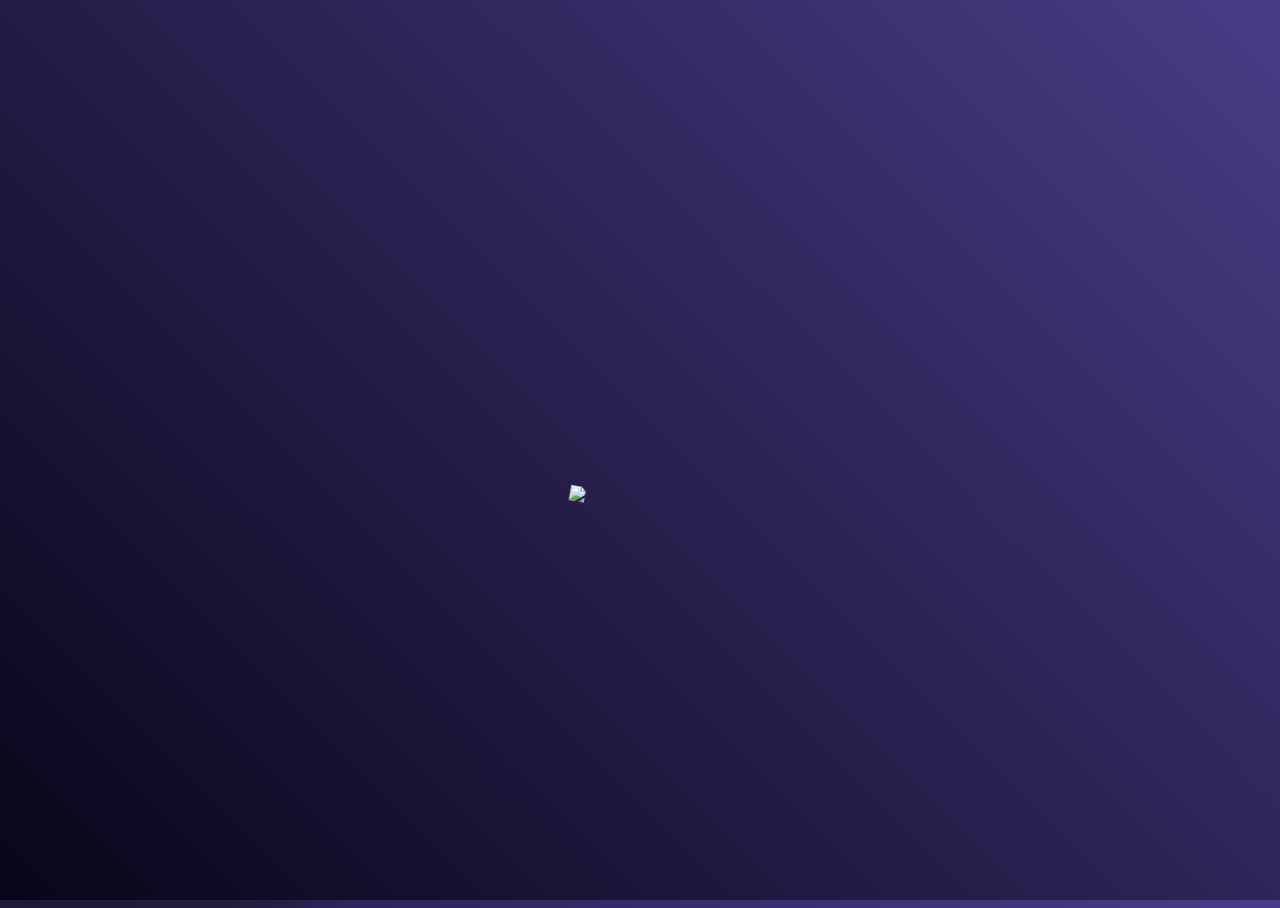
==== ac/index.html @ 6206e98f "abooby clicker!!" ====
<!DOCTYPE html>
<html lang="en">

<head>
    <!--YWJvb2J5IGlzIHNtYXJ0ZXIgdGhhbiBmbHVycmk=-->
    <meta charset="UTF-8">
    <meta http-equiv="X-UA-Compatible" content="IE=edge">
    <meta name="viewport" content="width=, initial-scale=1.0">
    <title>Abooby Clicker</title>
    <link rel="stylesheet" href="style.css">
    <link rel="icon" href="/assets/upgrades/cursor.png">
</head>

<body>
    <div id="intro">
        <img src="/assets/icon.png">
    </div>
    <div id="game">
        <div id="game-center">
            <div id="click"></div>
            <h1 id="clicks">0</h1>
        </div>
        <button id="showAchievements">show achievements 🏆</button>
    </div>
    <div id="upgrades">
        <!--<select id="buyAmount">
            <option selected value='1'>Buy 1</option>
            <option value='2'>Buy 10</option>
            <option value='3'>Buy 100</option>
        </select>-->
        <div id="upgradecursor" class="upgrade disabled">
            <img src="/assets/upgrades/cursor.png">
            <div>
                <h2>cursor</h2>
                <p class="upgradeInfo"><b>Cost</b>: 50 - <b>Owned</b>: 0</p>
                <button class="buyButton">buy 1</button>
            </div>
        </div>
        <div id="upgradebee" class="upgrade disabled">
            <img src="/assets/upgrades/bee.png">
            <div>
                <h2>bee</h2>
                <p class="upgradeInfo"><b>Cost</b>: 250 - <b>Owned</b>: 0</p>
                <button class="buyButton">buy 1</button>
            </div>
        </div>
        <div id="upgradeburgerbot" class="upgrade disabled">
            <img src="/assets/upgrades/burgerbot.png">
            <div>
                <h2>burger bot</h2>
                <p class="upgradeInfo"><b>Cost</b>: 5.0K - <b>Owned</b>: 0</p>
                <button class="buyButton">buy 1</button>
            </div>
        </div>
        <div id="upgradeabicrab" class="upgrade disabled">
            <img src="/assets/upgrades/abicrab.png">
            <div>
                <h2>abicrab</h2>
                <p class="upgradeInfo"><b>Cost</b>: 25.0K - <b>Owned</b>: 0</p>
                <button class="buyButton">buy 1</button>
            </div>
        </div>
        <div id="upgradesmile" class="upgrade disabled">
            <img src="/assets/upgrades/-_.png">
            <div>
                <h2 style="font-family: Arial;">:&gt;</h2>
                <p class="upgradeInfo"><b>Cost</b>: 100.0K - <b>Owned</b>: 0</p>
                <button class="buyButton">buy 1</button>
            </div>
        </div>
        <div id="upgradeCpcContainer">
            <h2 id="stageCpc">upgrade cps (stage 1)</h2>
            <button id="upgradeCpc" class="disabled">500 points</button>
        </div>
    </div>
    <script src="script.js"></script>
</body>

</html>
---- ac/style.css ----
@font-face {
    font-family: font;
    src: url(/assets/font.ttf);
}

body, html{
    width: 100%;
    height: 100%;
}

body{
    background-image: linear-gradient(45deg, #090519, #493C86);
    color: #ffffff;
    overflow: hidden;
}

*{
    cursor: url("/assets/cursors/default.png"), default;
    user-select: none;
}

button{
    cursor: url("/assets/cursors/pointer.png"), pointer;
}

button:active{
    cursor: url("/assets/cursors/clicking.png"), pointer;
}

#upgrades{
    position: absolute;
    top: 0;
    left: 0;
    width: 20%;
    height: 100%;
    background-color: #111;
    box-shadow: 20px 0 40px 20px #11111150;
}

.upgrade{
    display: flex;
    line-height: 5px;
    border: 1px #222 solid;
    padding: 10px;
    border-width: 0 0 1px 0;
    font-family: font;
}

.upgrade img{
    width: 50px;
    height: 50px;
    margin: 10px;
}

.upgradeInfo{
    font-family: Arial, Helvetica, sans-serif;
}

.buyButton{
    background-color: rgba(255, 255, 255, 0.3);
    color: #fff;
    border: 0;
    padding: 10px;
    border-radius: 14px;
    font-family: font;
}

#game{
    position: absolute;
    top: 0;
    left: 25%;
    height: 100%;
    width: 75%;
}

#game-center{
    display: flexbox;
    position: absolute;
    left: 50%;
    top: 50%;
    transform: translate(-50%, -50%);
}

#clicks{
    text-align: center;
    font-size: 70px;
    font-family: font;
}

#click{
    background-image: url("/assets/click.png");
    width: 449px;
    height: 367px;
    animation: pulse 2s infinite;
    cursor: url("/assets/cursors/pointer.png"), pointer;
    transition: rotate 0.2s;
}

#click:active{
    rotate: -1deg;
    cursor: url("/assets/cursors/clicking.png"), pointer;
}

@keyframes pulse {
    0% {
        transform: scale(1);
    }
    50% {
        transform: scale(1.1);
    }
}

.feedback{
    position: absolute;
    bottom: 0;
    font-size: 40px;
    animation: feedback 1s;
    font-family: font;
}

@keyframes feedback {
    0%{
        opacity: 0;
        bottom: 50%;
    }
    100%{
        opacity: 1;
        bottom: 60%;
    }
}

#intro{
    position: absolute;
    top: 0;
    left: 0;
    width: 100%;
    height: 100%;
    background-image: linear-gradient(45deg, #090519, #493C86);
    z-index: 5;
    transition: opacity 3s;
}

#intro img{
    position: absolute;
    top: 55%;
    left: 45%;
    animation: intro 1s cubic-bezier(.5, 2, .5, 1);
    transform: scale(1) rotate(10deg) translate(-50%, -50%);
    pointer-events: none;
}

@keyframes intro {
    0%{
        transform: scale(0) rotate(0deg);
    }
    100%{
        transform: scale(1) rotate(10deg) translate(-50%, -50%);
    }
}

.disabled{
    opacity: 0.5;
    pointer-events: none;
}

#upgradeCpc{
    padding: 10px;
    background-color: lawngreen;
    border: 0;
    border-radius: 14px;
    color: #fff;
    font-family: font;
}

#upgradeCpcContainer{
    position: absolute;
    bottom: 20px;
    left: 0;
    width: 100%;
    line-height: 10px;
    text-align: center;
    font-family: font;
}

.lily{
    position: absolute;
    bottom: -100px;
    right: 0;
    width: 198px;
    height: 331px;
    background-image: url("/assets/lily.png");
    background-size: cover;
    background-repeat: no-repeat;
    background-position: center;
    animation: lily 1s;
    cursor: url("/assets/cursors/pointer.png"), pointer;
    transition: bottom 1s;
}

@keyframes lily {
    0%{
        bottom: -100%;
    }
    100%{
        bottom: -100px;
    }
}

#buyAmount{
    border: 0;
    padding: 10px;
    border-radius: 14px;
    margin: 15px 0 0 15px;
}

.bosley{
    z-index: 3;
    position: absolute;
    left: 50%;
    top: 70%;
    width: 433px;
    height: 577px;
    transform: translate(-50%, -50%) scale(2);
    background-image: url("/assets/bosley.png");
    background-size: cover;
    background-repeat: no-repeat;
    background-position: center;
    animation: bosley .5s cubic-bezier(.5, 2, .5, 1);
}

@keyframes bosley {
    0%{
        transform: translate(-50%, -50%) scale(0) rotate(10deg);
    }
    100%{
        transform: translate(-50%, -50%) scale(2);
    }
}

.farrah{
    z-index: 10;
    position: absolute;
    right: -217px;
    top: 50%;
    width: 217px;
    height: 283px;
    background-image: url("/assets/farrah.png");
    background-size: cover;
    background-repeat: no-repeat;
    background-position: center;
    animation: farrah 1.5s;
}

@keyframes farrah {
    0%{
        right: -217px;
        transform: rotate(0deg);
    }
    100%{
        right: 110%;
        transform: rotate(-360deg);
    }
}

.achievement{
    display: flex;
    position: absolute;
    right: 10px;
    bottom: 10px;
    width: 300px;
    background-color: #fff;
    z-index: 10;
    color: #000;
    border-radius: 10px;
    padding: 5px 10px;
    line-height: 10px;
    font-family: font;
    animation: achievement .3s;
    transition: right .3s;
}

.achievement img{
    position: absolute;
    right: 5px;
    height: 90%;
}

@keyframes achievement {
    0%{
        opacity: 0;
        right: -300px;
    }
    100%{
        opacity: 1;
        right: 10px;
    }
}

.achievementPopup{
    display: flex;
    background-color: rgba(255, 255, 255, .95);
    position: absolute;
    top: 50%;
    left: 50%;
    transform: translate(-50%, -50%);
    width: 50%;
    padding: 5px;
    border-radius: 10px;
    z-index: 10;
    flex-wrap: wrap;
    box-shadow: 0 0 100px 0 rgba(0,0,0,0.4);
    animation: popup .3s;
    transition-property: opacity, transform;
    transition-duration: .3s;
}

@keyframes popup {
    0%{
        opacity: 0;
        transform: translate(-50%, -50%) scale(0);
    }
    100%{
        opacity: 1;
        transform: translate(-50%, -50%) scale(1);
    }
}

.achievementPopupachievement{
    position: relative;
    display: flex;
    background-color: #fff;
    color: #000;
    border-radius: 10px;
    width: calc(50% - 30px);
    margin: 5px;
    padding: 5px 10px;
    line-height: 10px;
    font-family: font;
}

.achievementPopupachievement img{
    position: absolute;
    right: 5px;
    height: 90%;
}

#showAchievements{
    position: absolute;
    top: 10px;
    right: 10px;
    font-family: font;
    font-size: 20px;
    color: #000;
    border: 0;
    border-radius: 14px;
    padding: 10px;
    background-color: #fff;
    cursor: url("/assets/cursors/pointer.png"), pointer;
    transition: opacity .3s;
}
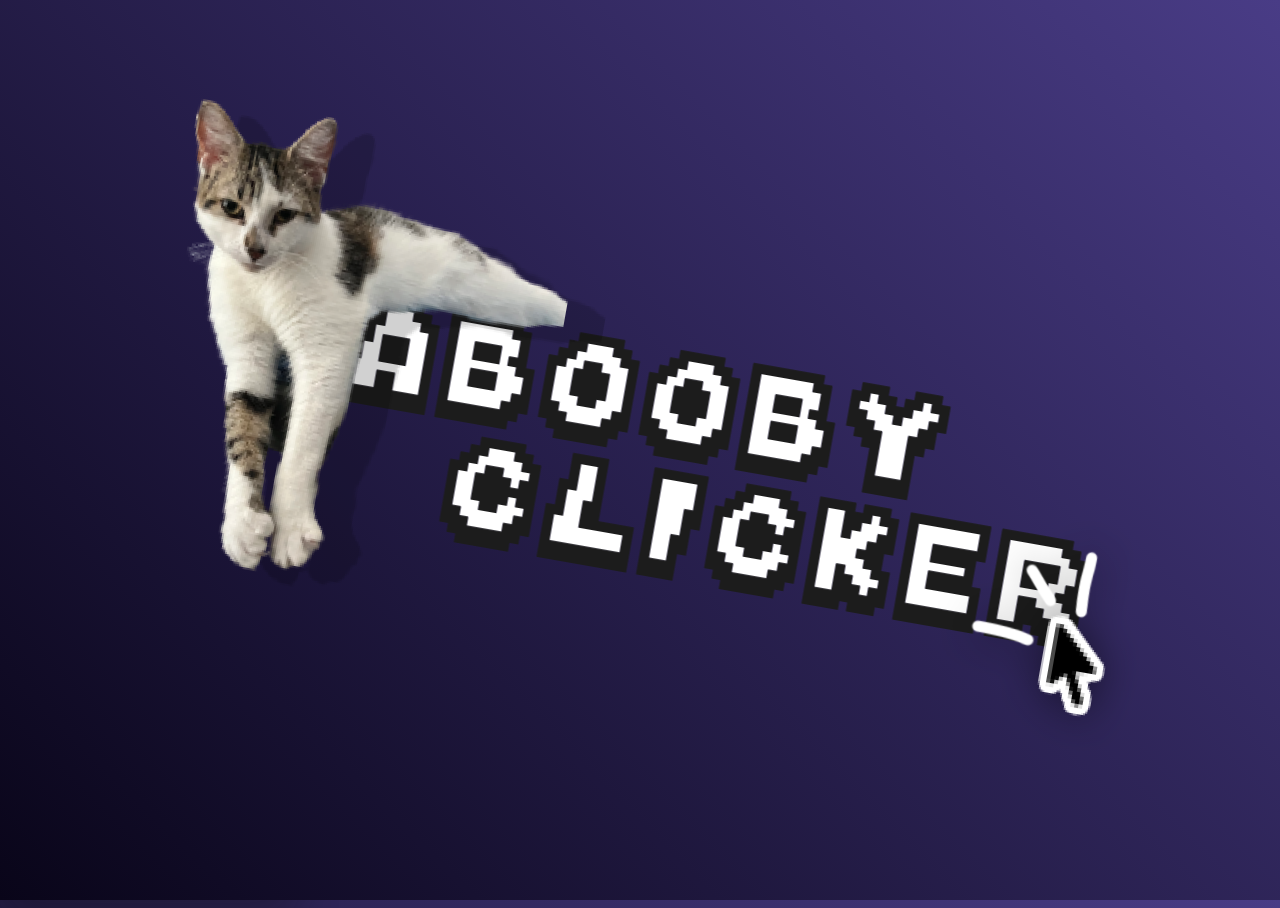
==== commit 47366a8f: "Update index.html" ====
--- a/ac/index.html
+++ b/ac/index.html
@@ -8,12 +8,12 @@
     <meta name="viewport" content="width=, initial-scale=1.0">
     <title>Abooby Clicker</title>
     <link rel="stylesheet" href="style.css">
-    <link rel="icon" href="/assets/upgrades/cursor.png">
+    <link rel="icon" href="/ac/assets/upgrades/cursor.png">
 </head>
 
 <body>
     <div id="intro">
-        <img src="/assets/icon.png">
+        <img src="/ac/assets/icon.png">
     </div>
     <div id="game">
         <div id="game-center">
@@ -29,7 +29,7 @@
             <option value='3'>Buy 100</option>
         </select>-->
         <div id="upgradecursor" class="upgrade disabled">
-            <img src="/assets/upgrades/cursor.png">
+            <img src="/ac/assets/upgrades/cursor.png">
             <div>
                 <h2>cursor</h2>
                 <p class="upgradeInfo"><b>Cost</b>: 50 - <b>Owned</b>: 0</p>
@@ -37,7 +37,7 @@
             </div>
         </div>
         <div id="upgradebee" class="upgrade disabled">
-            <img src="/assets/upgrades/bee.png">
+            <img src="/ac/assets/upgrades/bee.png">
             <div>
                 <h2>bee</h2>
                 <p class="upgradeInfo"><b>Cost</b>: 250 - <b>Owned</b>: 0</p>
@@ -45,7 +45,7 @@
             </div>
         </div>
         <div id="upgradeburgerbot" class="upgrade disabled">
-            <img src="/assets/upgrades/burgerbot.png">
+            <img src="/ac/assets/upgrades/burgerbot.png">
             <div>
                 <h2>burger bot</h2>
                 <p class="upgradeInfo"><b>Cost</b>: 5.0K - <b>Owned</b>: 0</p>
@@ -53,7 +53,7 @@
             </div>
         </div>
         <div id="upgradeabicrab" class="upgrade disabled">
-            <img src="/assets/upgrades/abicrab.png">
+            <img src="/ac/assets/upgrades/abicrab.png">
             <div>
                 <h2>abicrab</h2>
                 <p class="upgradeInfo"><b>Cost</b>: 25.0K - <b>Owned</b>: 0</p>
@@ -61,7 +61,7 @@
             </div>
         </div>
         <div id="upgradesmile" class="upgrade disabled">
-            <img src="/assets/upgrades/-_.png">
+            <img src="/ac/assets/upgrades/-_.png">
             <div>
                 <h2 style="font-family: Arial;">:&gt;</h2>
                 <p class="upgradeInfo"><b>Cost</b>: 100.0K - <b>Owned</b>: 0</p>
@@ -76,4 +76,4 @@
     <script src="script.js"></script>
 </body>
 
-</html>+</html>
